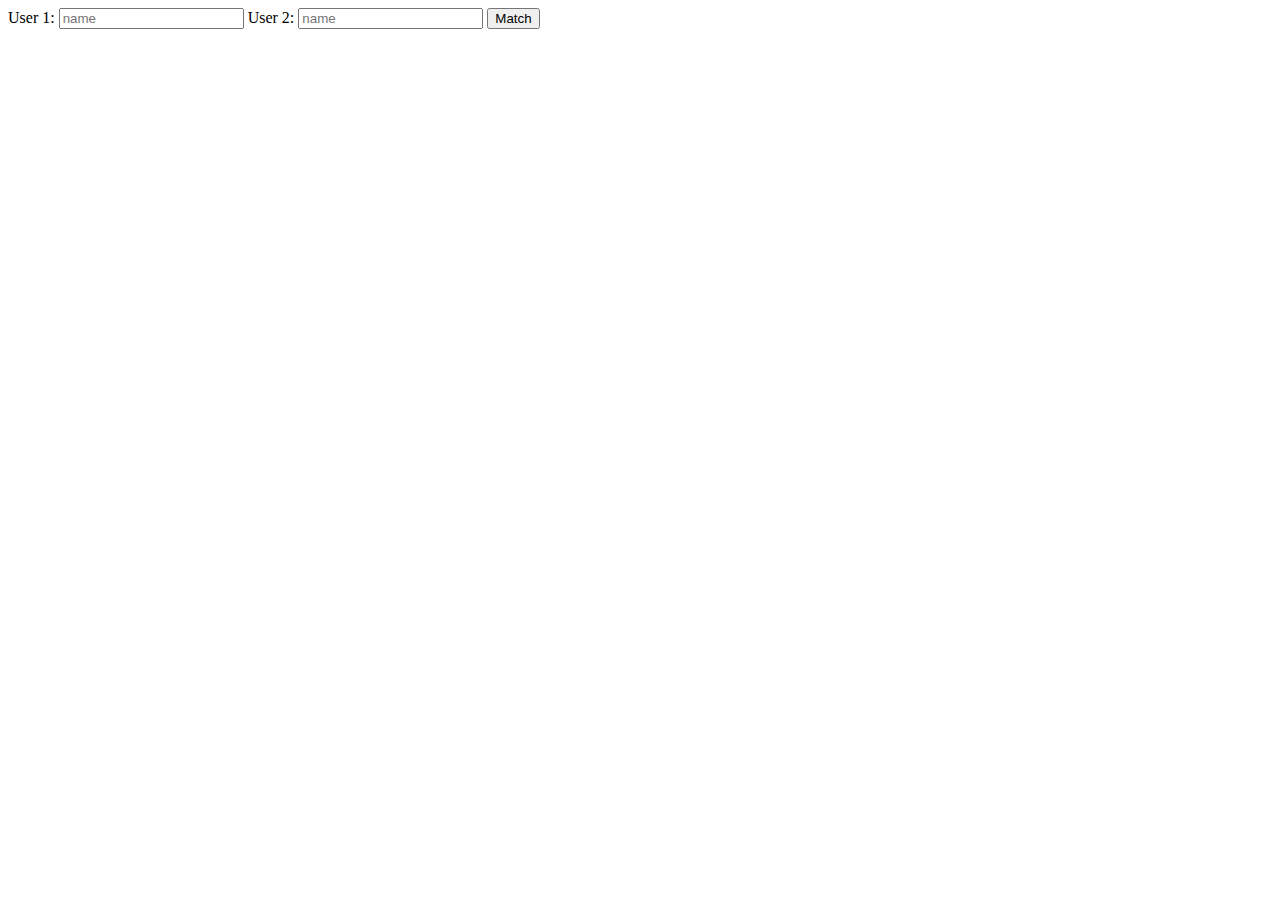
==== templates/index.html @ 27b74013 "shared artists" ====
<!DOCTYPE html>
<html lang="en">
<head>
    <meta charset="UTF-8">
    <meta http-equiv="X-UA-Compatible" content="IE=edge">
    <meta name="viewport" content="width=device-width, initial-scale=1.0">
    <title>Spotify Matchmaker</title>
</head>
<body>
    <!--
        PLAYLIST 1: https://open.spotify.com/playlist/2b08l28qJ61zKFztCRrNOl?si=dbc23b7bc7d3480b
        PLAYLIST 2: https://open.spotify.com/playlist/6aTmvWaCEYUOy9xOH5aQ6I?si=30540fbdf2b6479e

        2b08l28qJ61zKFztCRrNOl
        6aTmvWaCEYUOy9xOH5aQ6I
    -->
    <form action="/match" method="POST">
        <label for="user1">User 1:</label>
        <input type="text" id="user1" name="user1" placeholder="name">

        <label for="user2">User 2:</label>
        <input type="text" id="user2" name="user2" placeholder="name">

        <input type="submit" value="Match">
    </form>
</body>
</html>
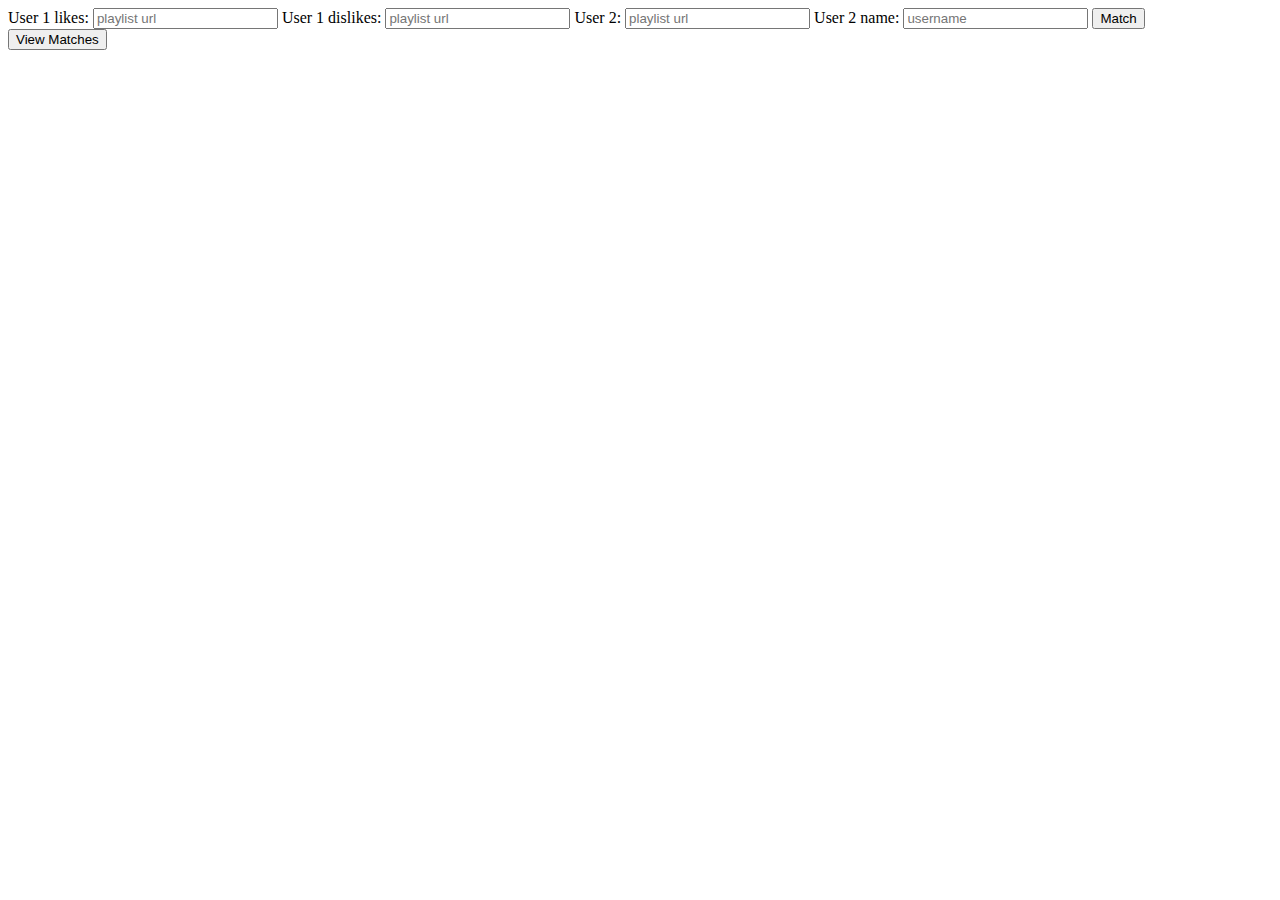
==== commit 951cbbfc: "print match result on webpage!!" ====
--- a/templates/index.html
+++ b/templates/index.html
@@ -4,24 +4,27 @@
     <meta charset="UTF-8">
     <meta http-equiv="X-UA-Compatible" content="IE=edge">
     <meta name="viewport" content="width=device-width, initial-scale=1.0">
-    <title>Spotify Matchmaker</title>
+    <title>Tinderfy</title>
 </head>
 <body>
-    <!--
-        PLAYLIST 1: https://open.spotify.com/playlist/2b08l28qJ61zKFztCRrNOl?si=dbc23b7bc7d3480b
-        PLAYLIST 2: https://open.spotify.com/playlist/6aTmvWaCEYUOy9xOH5aQ6I?si=30540fbdf2b6479e
+    <form action="/match" method="POST">
+        <label for="input1">User 1 likes:</label>
+        <input type="text" id="input1" name="input1" placeholder="playlist url">
 
-        2b08l28qJ61zKFztCRrNOl
-        6aTmvWaCEYUOy9xOH5aQ6I
-    -->
-    <form action="/match" method="POST">
-        <label for="user1">User 1:</label>
-        <input type="text" id="user1" name="user1" placeholder="name">
+        <label for="input2">User 1 dislikes:</label>
+        <input type="text" id="input2" name="input2" placeholder="playlist url">
 
-        <label for="user2">User 2:</label>
-        <input type="text" id="user2" name="user2" placeholder="name">
+        <label for="input3">User 2:</label>
+        <input type="text" id="input3" name="input3" placeholder="playlist url">
+
+        <label for="input4">User 2 name:</label>
+        <input type="text" id="input4" name="input4" placeholder="username"> 
 
         <input type="submit" value="Match">
     </form>
+    
+    <form action="/saved" method="POST">
+        <input type="submit" value="View Matches">
+    </form>
 </body>
 </html>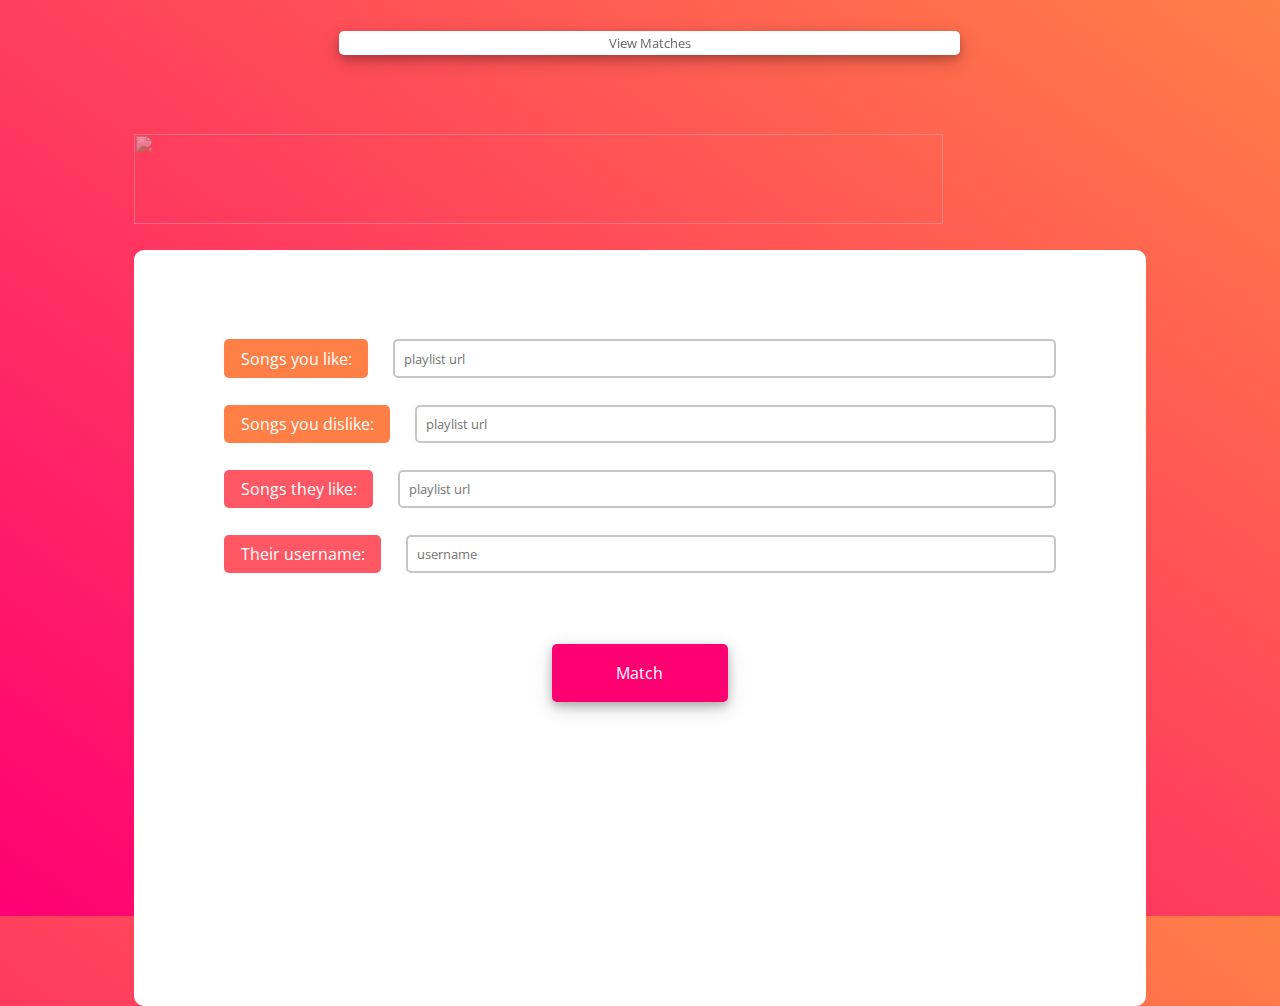
==== commit 39163b0f: "improved homepage styling (*not tested*)" ====
--- a/templates/index.html
+++ b/templates/index.html
@@ -4,27 +4,39 @@
     <meta charset="UTF-8">
     <meta http-equiv="X-UA-Compatible" content="IE=edge">
     <meta name="viewport" content="width=device-width, initial-scale=1.0">
+    <link rel="stylesheet" href="../static/global.css" />
+    <link rel="stylesheet" href="../static/home.css" />
     <title>Tinderfy</title>
 </head>
 <body>
+    <form class="buttons" id="top" action="/saved" method="POST">
+        <input class="button" type="submit" value="View Matches">
+    </form>
+
     <form action="/match" method="POST">
-        <label for="input1">User 1 likes:</label>
-        <input type="text" id="input1" name="input1" placeholder="playlist url">
-
-        <label for="input2">User 1 dislikes:</label>
-        <input type="text" id="input2" name="input2" placeholder="playlist url">
-
-        <label for="input3">User 2:</label>
-        <input type="text" id="input3" name="input3" placeholder="playlist url">
-
-        <label for="input4">User 2 name:</label>
-        <input type="text" id="input4" name="input4" placeholder="username"> 
-
-        <input type="submit" value="Match">
+        <img id="logo" src="../ignore/test_image.png">
+        <div id="input-section">
+            <div class="input">
+                <label id="label1" for="input1">Songs you like:</label>
+                <input type="text" class="input-box" id="input1" name="input1" placeholder="playlist url">
+            </div>
+            <div class="input">
+                <label id="label2" for="input2">Songs you dislike:</label>
+                <input type="text" class="input-box" id="input2" name="input2" placeholder="playlist url">
+            </div>
+            <div class="input">
+                <label id="label3" for="input3">Songs they like:</label>
+                <input type="text" class="input-box" id="input3" name="input3" placeholder="playlist url">
+            </div>        
+            <div class="input">
+                <label id="label4" for="input4">Their username:</label>
+                <input type="text" class="input-box" id="input4" name="input4" placeholder="username"> 
+            </div>
+                    
+        
+        <input class="button" id="match-button" type="submit" value="Match">
     </form>
     
-    <form action="/saved" method="POST">
-        <input type="submit" value="View Matches">
-    </form>
+    
 </body>
 </html>--- a/static/global.css
+++ b/static/global.css
@@ -0,0 +1,76 @@
+@import url('https://fonts.googleapis.com/css2?family=Open+Sans:wght@400;700&display=swap');
+
+:root {
+    --pink: #FF0072;
+    --scarlet: #FF5864;
+    --orange: #FF7F47;
+    --dk-grey: #333333;
+    --grey: #666666;
+    --lt-grey: #c6c6c6;
+
+    --dislike-col: #e30053;
+    --superlike-col: #20b0f7;
+    --like-col: #00eb8d;
+}
+
+* {
+    font-family: "Open Sans", sans-serif;
+    
+}
+
+* h1, * h2, * h3 {
+    color: var(--dk-grey);
+}
+
+
+body {
+    background-image: linear-gradient(to top right, var(--pink) , var(--orange));
+}
+
+* p, * a {
+    color: var(--grey);
+}
+
+.container {
+    background-color: white;
+    border-radius: 20px;
+    margin: auto;
+    position: relative;
+    height: 90vh;
+    width: 80%;
+    padding-bottom: 5%;
+    margin-top: 10%;
+}
+
+.buttons {
+    align-items: center;
+    width: 50%;
+    display: flex;
+    justify-content: space-around;
+    margin: auto;
+    padding: 1%;
+}
+
+.button {
+    background-color: white;
+    border: none;
+    box-shadow: 0 4px 8px 0 rgba(0, 0, 0, 0.2), 0 6px 20px 0 rgba(0, 0, 0, 0.19);
+}
+
+#top {
+    position: fixed;
+    z-index: 10;
+    top: 2vh;
+    left: 10vw;
+    right: 10vw;
+}
+
+#top input {
+    background-color: white;
+    color: var(--grey);
+    padding: 3px 8px 3px 8px;
+}
+
+#top input:hover {
+    color: var(--scarlet);
+}
--- a/static/home.css
+++ b/static/home.css
@@ -0,0 +1,66 @@
+/* HEADER */
+
+body {
+    height: 100vh;
+}
+
+#logo {
+    margin: 10% 10% 2% 10%;
+    width: 80%;
+    height: 10vh;
+    opacity: 0.4;
+}
+
+/* INPUTS */
+
+#input-section {
+    background-color: white;
+    margin: auto;
+    width: 70%;
+    padding: 5%;
+    border-radius: 10px;
+    height: 70vh;
+    align-items: center;
+    justify-content: center;
+}
+
+.input {
+    margin: 3%;
+    display: flex;
+}
+
+label {
+    color: white;
+    padding: 1% 2% 1% 2%;
+    border-radius: 5px;;
+}
+
+input {
+    border-radius: 5px;
+    border: var(--lt-grey) solid 2px;
+    padding: 1%;
+    flex: 2;
+    margin-left: 3%;
+}
+
+#label1, #label2 {
+    background-color: var(--orange);
+}
+
+#label3, #label4 {
+    background-color: var(--scarlet);
+}
+
+/* BOTTOM */
+#match-button {
+    background-color: var(--pink);
+    color: white;
+    margin: 5% 40% 10% 40%;
+    width: 20%;
+    font-size: 1rem;
+    padding: 2%;
+}
+
+#match-button:hover {
+    background-color: var(--orange);
+}
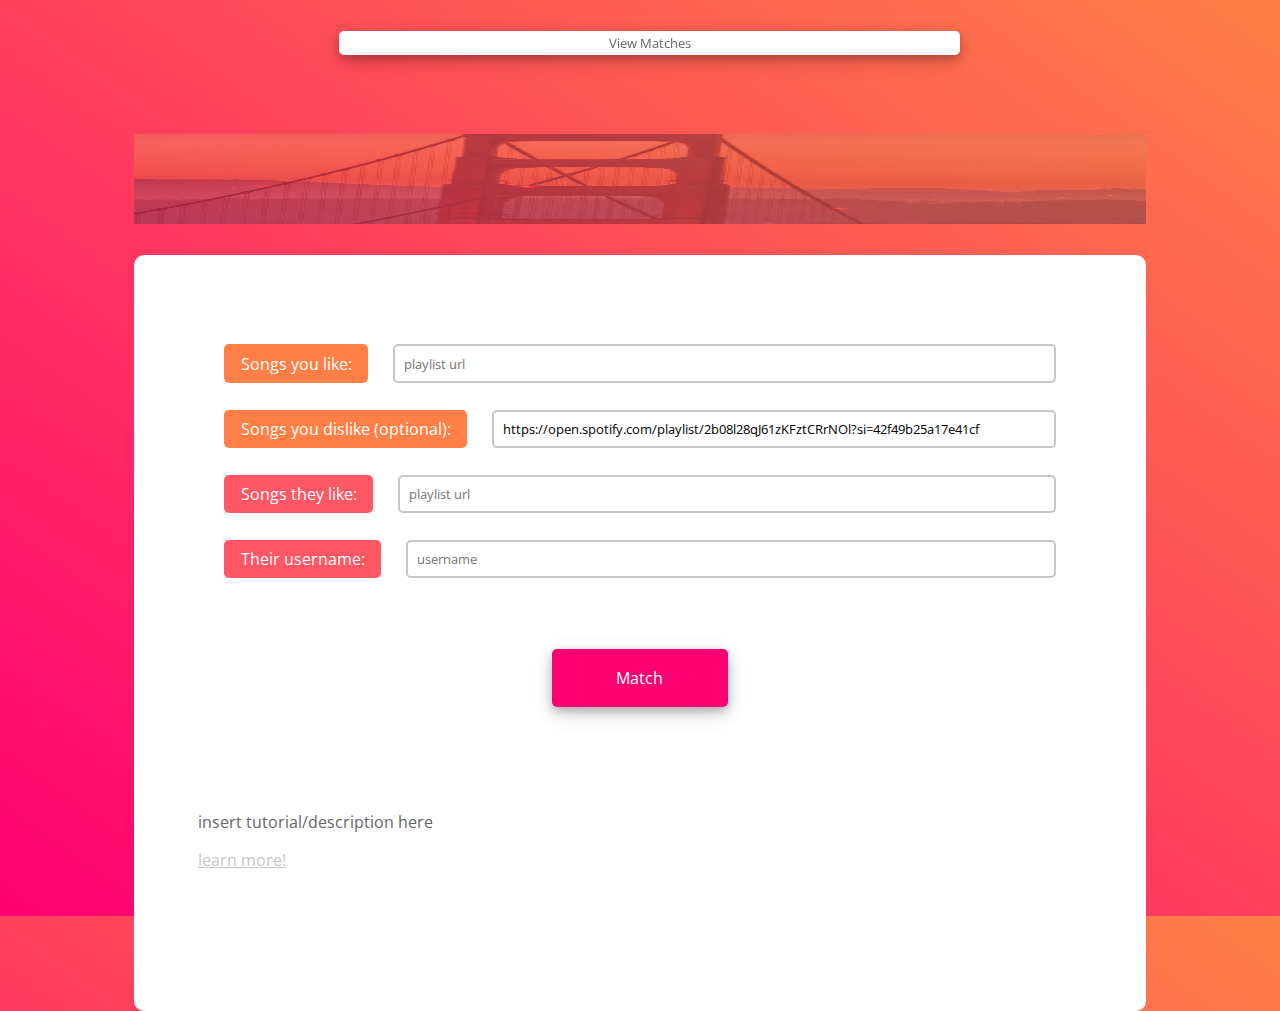
==== commit c9b3e803: "homescreen (mostly) and match screen" ====
--- a/templates/index.html
+++ b/templates/index.html
@@ -14,15 +14,15 @@
     </form>
 
     <form action="/match" method="POST">
-        <img id="logo" src="../ignore/test_image.png">
+        <img id="logo" src="../static/test_image.png">
         <div id="input-section">
             <div class="input">
                 <label id="label1" for="input1">Songs you like:</label>
                 <input type="text" class="input-box" id="input1" name="input1" placeholder="playlist url">
             </div>
             <div class="input">
-                <label id="label2" for="input2">Songs you dislike:</label>
-                <input type="text" class="input-box" id="input2" name="input2" placeholder="playlist url">
+                <label id="label2" for="input2">Songs you dislike (optional):</label>
+                <input type="text" class="input-box" id="input2" name="input2" placeholder="playlist url" value="https://open.spotify.com/playlist/2b08l28qJ61zKFztCRrNOl?si=42f49b25a17e41cf">
             </div>
             <div class="input">
                 <label id="label3" for="input3">Songs they like:</label>
@@ -37,6 +37,8 @@
         <input class="button" id="match-button" type="submit" value="Match">
     </form>
     
+    <p> insert tutorial/description here</p>
+    <a href="https://github.com/kath3rine/tinderfy">learn more!</a>
     
 </body>
 </html>--- a/static/global.css
+++ b/static/global.css
@@ -36,7 +36,6 @@
     border-radius: 20px;
     margin: auto;
     position: relative;
-    height: 90vh;
     width: 80%;
     padding-bottom: 5%;
     margin-top: 10%;
--- a/static/home.css
+++ b/static/home.css
@@ -64,3 +64,7 @@
 #match-button:hover {
     background-color: var(--orange);
 }
+
+a {
+    color: var(--lt-grey)
+}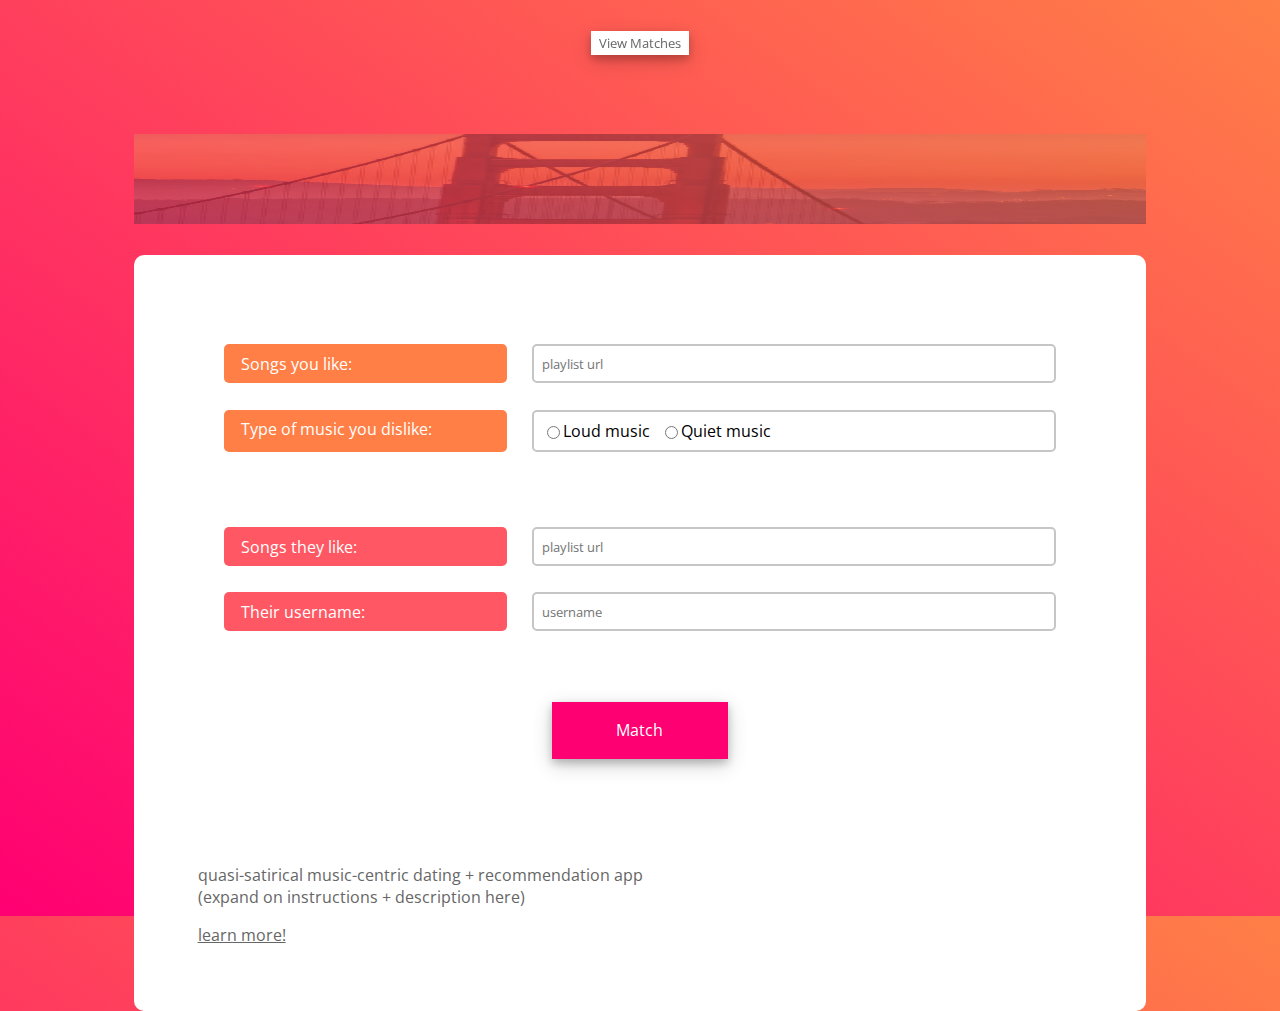
==== commit e44b6aa4: "toggle + some styling" ====
--- a/templates/index.html
+++ b/templates/index.html
@@ -17,19 +17,27 @@
         <img id="logo" src="../static/test_image.png">
         <div id="input-section">
             <div class="input">
-                <label id="label1" for="input1">Songs you like:</label>
+                <label class="text-label" id="label1" for="input1">Songs you like:</label>
                 <input type="text" class="input-box" id="input1" name="input1" placeholder="playlist url">
             </div>
             <div class="input">
-                <label id="label2" for="input2">Songs you dislike (optional):</label>
-                <input type="text" class="input-box" id="input2" name="input2" placeholder="playlist url" value="https://open.spotify.com/playlist/2b08l28qJ61zKFztCRrNOl?si=42f49b25a17e41cf">
+                <label id="label2" class="text-label" for="input2">Type of music you dislike:</label>
+                <!--
+                    <input type="text" class="input-box" id="input2" name="input2" placeholder="playlist url" value="https://open.spotify.com/playlist/2b08l28qJ61zKFztCRrNOl?si=42f49b25a17e41cf">
+                -->
+                <div id="radio-buttons">
+                    <input type="radio" class="my-radio-button" id="option1" name="options" value="option1">Loud music</input>
+                    <input type="radio" class="my-radio-button" id="option2" name="options" value="option2">Quiet music</input>
+                </div>
             </div>
+
+        </br>
             <div class="input">
-                <label id="label3" for="input3">Songs they like:</label>
+                <label id="label3" class="text-label" for="input3">Songs they like:</label>
                 <input type="text" class="input-box" id="input3" name="input3" placeholder="playlist url">
             </div>        
             <div class="input">
-                <label id="label4" for="input4">Their username:</label>
+                <label id="label4" class="text-label" for="input4">Their username:</label>
                 <input type="text" class="input-box" id="input4" name="input4" placeholder="username"> 
             </div>
                     
@@ -37,7 +45,7 @@
         <input class="button" id="match-button" type="submit" value="Match">
     </form>
     
-    <p> insert tutorial/description here</p>
+    <p> quasi-satirical music-centric dating + recommendation app </br>(expand on instructions + description here)</p>
     <a href="https://github.com/kath3rine/tinderfy">learn more!</a>
     
 </body>
--- a/static/global.css
+++ b/static/global.css
@@ -36,8 +36,9 @@
     border-radius: 20px;
     margin: auto;
     position: relative;
+    height: 100%;
     width: 80%;
-    padding-bottom: 5%;
+    padding-bottom: 20%;
     margin-top: 10%;
 }
 
--- a/static/home.css
+++ b/static/home.css
@@ -29,18 +29,11 @@
     display: flex;
 }
 
-label {
+.text-label {
     color: white;
     padding: 1% 2% 1% 2%;
     border-radius: 5px;;
-}
-
-input {
-    border-radius: 5px;
-    border: var(--lt-grey) solid 2px;
-    padding: 1%;
-    flex: 2;
-    margin-left: 3%;
+    width: 30%;
 }
 
 #label1, #label2 {
@@ -49,6 +42,37 @@
 
 #label3, #label4 {
     background-color: var(--scarlet);
+}
+
+/* RADIO BUTTONS */
+
+.input-box {
+    border-radius: 5px;
+    border: var(--lt-grey) solid 2px;
+    padding: 1%;
+    flex: 2;
+    margin-left: 3%;
+}
+
+#radio-buttons {
+    align-items: center;
+    display: flex;
+    justify-content: left;
+    border: blue solid 2px;
+    z-index: 10;
+    border-radius: 5px;
+    border: var(--lt-grey) solid 2px;
+    padding: 1%;
+    flex: 2;
+    margin-left: 3%;
+}
+
+#radio-buttons input::placeholder {
+    color: green;
+}
+
+#option2 {
+    margin-left: 15px;
 }
 
 /* BOTTOM */
@@ -62,9 +86,9 @@
 }
 
 #match-button:hover {
-    background-color: var(--orange);
+    color: var(--lt-grey);
 }
 
 a {
-    color: var(--lt-grey)
+    color: var(--grey)
 }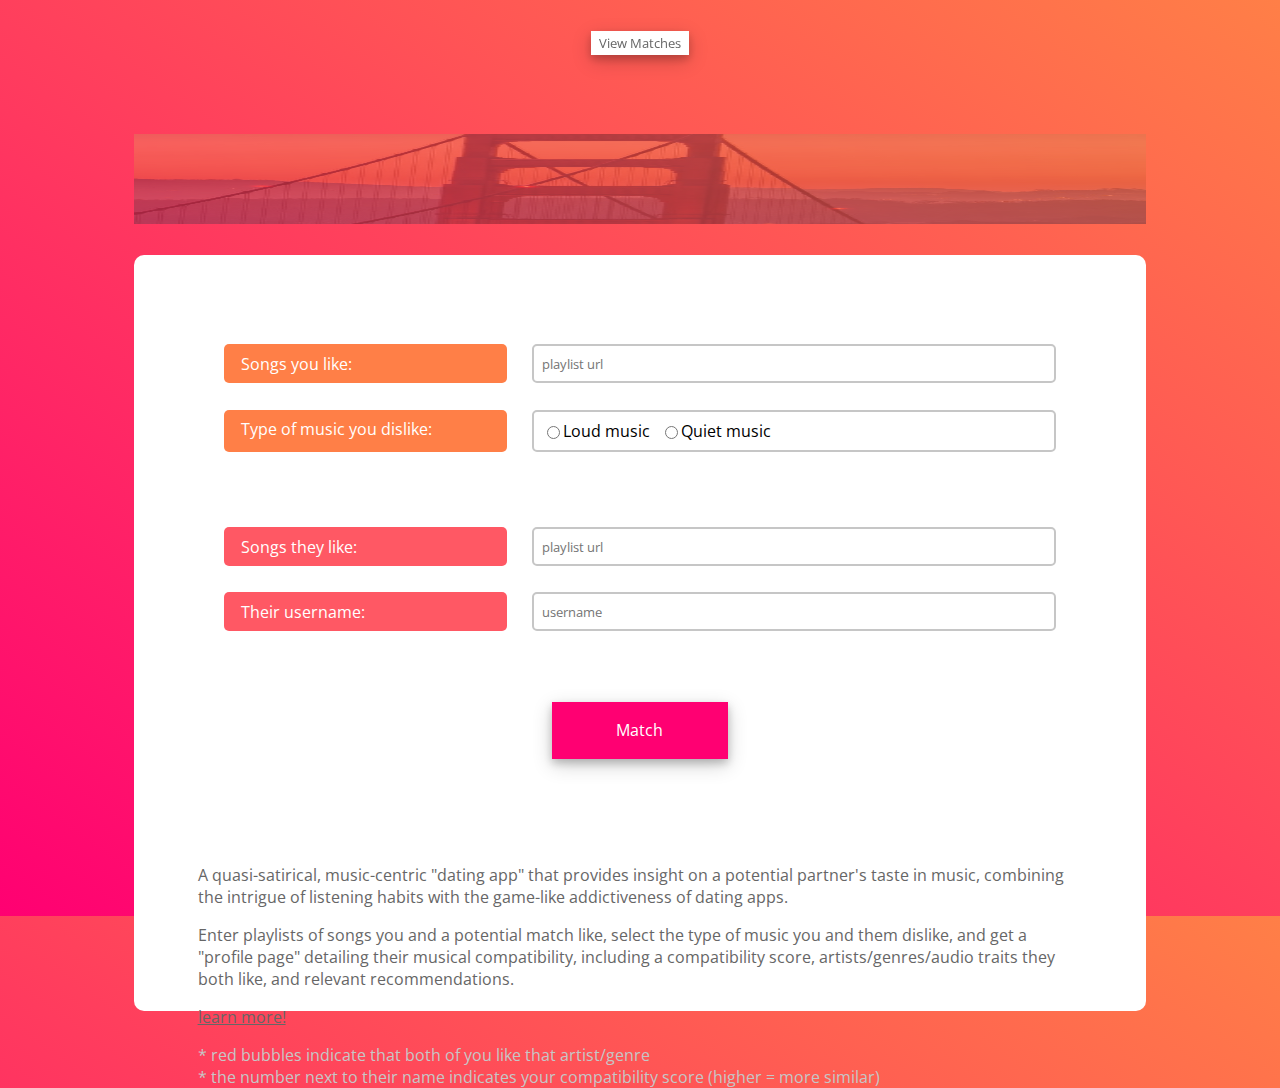
==== commit 17b9516e: "readme, minor styling" ====
--- a/templates/index.html
+++ b/templates/index.html
@@ -45,8 +45,21 @@
         <input class="button" id="match-button" type="submit" value="Match">
     </form>
     
-    <p> quasi-satirical music-centric dating + recommendation app </br>(expand on instructions + description here)</p>
-    <a href="https://github.com/kath3rine/tinderfy">learn more!</a>
+    <div class="description">
+        <p id="main-description"> 
+            A quasi-satirical, music-centric "dating app" that provides insight on a potential partner's taste in music, combining the intrigue of listening habits with the game-like addictiveness of dating apps. 
+        </p>
+        <p>
+            Enter playlists of songs you and a potential match like, select the type of music you and them dislike, and get a "profile page" detailing their musical compatibility, including a compatibility score, artists/genres/audio traits they both like, and relevant recommendations. 
+        </p>
+        <a href="https://github.com/kath3rine/tinderfy">learn more!</a>
+        <p id="footnote">
+            * red bubbles indicate that both of you like that artist/genre</br>
+            * the number next to their name indicates your compatibility score (higher = more similar)
+        </p>
+    
+    </div>
+    
     
 </body>
 </html>--- a/static/global.css
+++ b/static/global.css
@@ -38,7 +38,7 @@
     position: relative;
     height: 100%;
     width: 80%;
-    padding-bottom: 20%;
+    padding-bottom: 10%;
     margin-top: 10%;
 }
 
--- a/static/home.css
+++ b/static/home.css
@@ -90,5 +90,13 @@
 }
 
 a {
-    color: var(--grey)
+    color: var(--grey);
+}
+
+a:hover {
+    color: var(--scarlet);
+}
+
+#footnote {
+    color: var(--lt-grey);
 }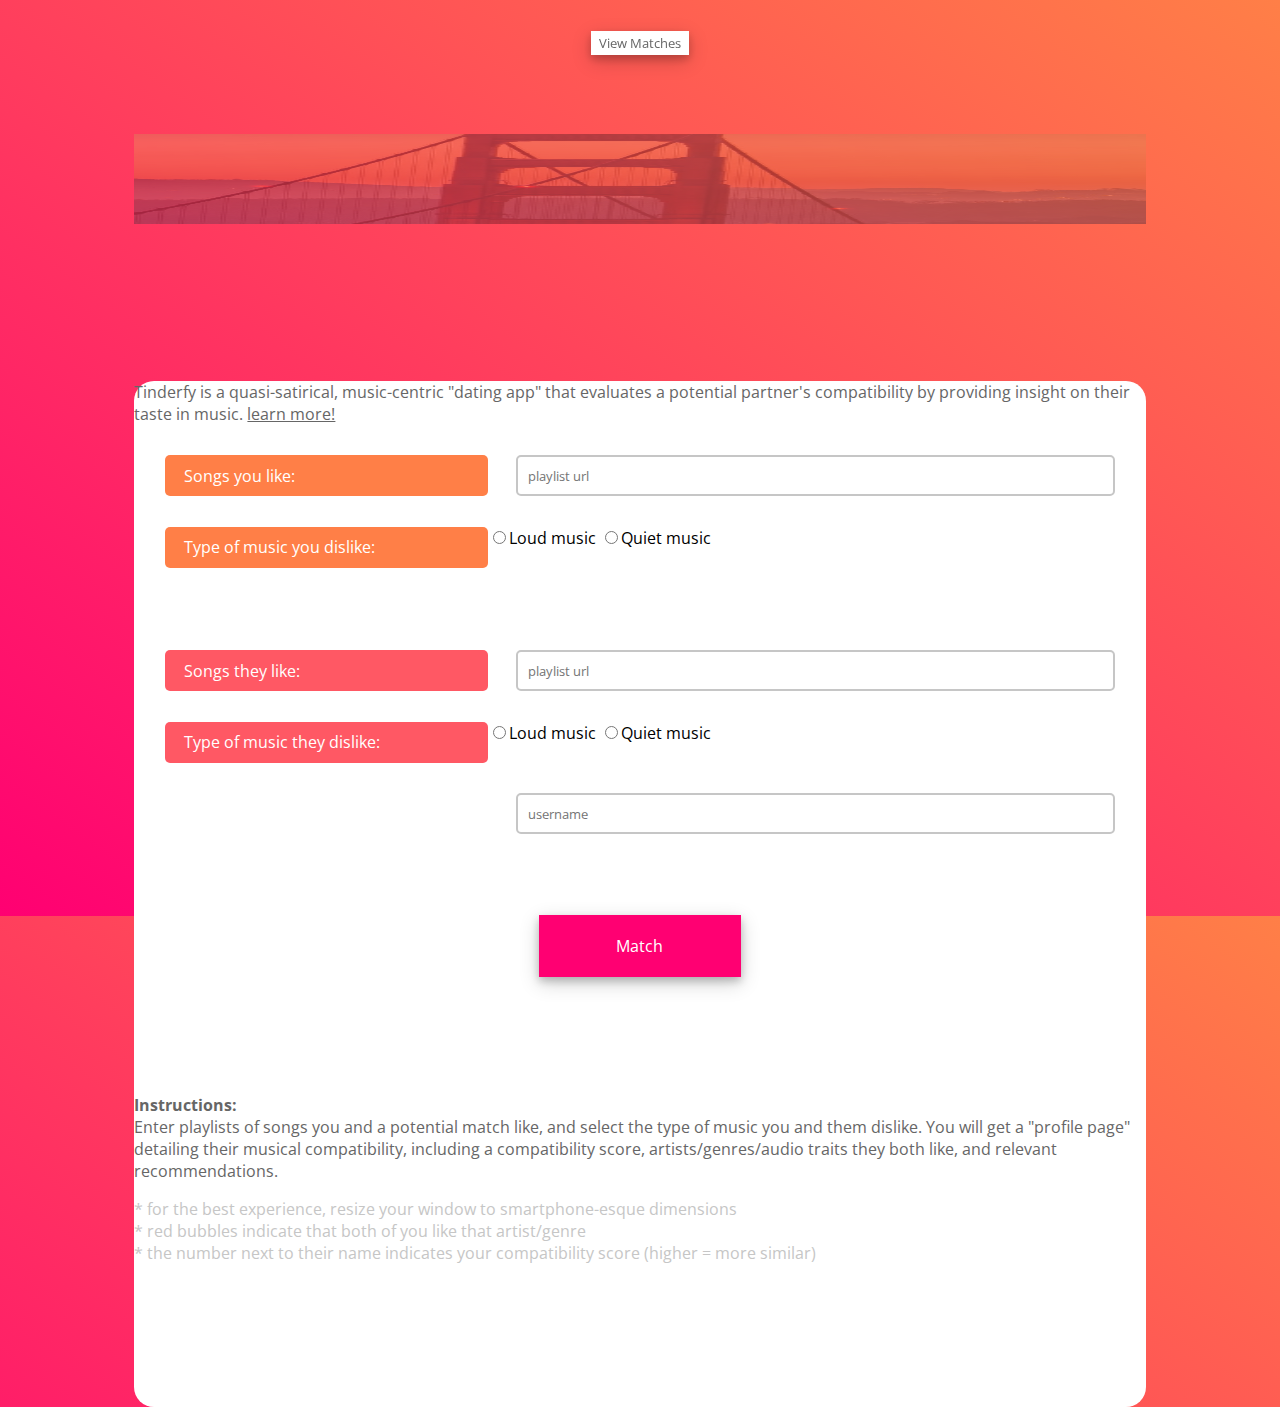
==== commit 220d621b: "major refactoring!!" ====
--- a/templates/index.html
+++ b/templates/index.html
@@ -12,53 +12,74 @@
     <form class="buttons" id="top" action="/saved" method="POST">
         <input class="button" type="submit" value="View Matches">
     </form>
+    
 
     <form action="/match" method="POST">
         <img id="logo" src="../static/test_image.png">
-        <div id="input-section">
+        <div id="input-container" class="container">
+            <p class="description" id="about">
+                Tinderfy is a quasi-satirical, music-centric "dating app" that evaluates a potential partner's compatibility by providing insight on their taste in music. <a href="https://github.com/kath3rine/tinderfy">learn more!</a>
+                
+            </p>
+
+            <!-- songs you like-->
             <div class="input">
                 <label class="text-label" id="label1" for="input1">Songs you like:</label>
                 <input type="text" class="input-box" id="input1" name="input1" placeholder="playlist url">
             </div>
+
+            <!-- type of music you dislike-->
             <div class="input">
                 <label id="label2" class="text-label" for="input2">Type of music you dislike:</label>
-                <!--
-                    <input type="text" class="input-box" id="input2" name="input2" placeholder="playlist url" value="https://open.spotify.com/playlist/2b08l28qJ61zKFztCRrNOl?si=42f49b25a17e41cf">
-                -->
-                <div id="radio-buttons">
-                    <input type="radio" class="my-radio-button" id="option1" name="options" value="option1">Loud music</input>
-                    <input type="radio" class="my-radio-button" id="option2" name="options" value="option2">Quiet music</input>
+                
+                <div class="radio-buttons">
+                    <input type="radio" class="my-radio-button" id="dislike1-option1" name="dislikes1" value="dislike1-option1">Loud music</input>
+                    <input type="radio" class="my-radio-button" id="dislike1-option2" name="dislikes1" value="dislike1-option2">Quiet music</input>
                 </div>
             </div>
 
         </br>
+            <!-- songs they like-->
             <div class="input">
                 <label id="label3" class="text-label" for="input3">Songs they like:</label>
                 <input type="text" class="input-box" id="input3" name="input3" placeholder="playlist url">
-            </div>        
+            </div>    
+
+            <!-- type of music they dislike-->
             <div class="input">
-                <label id="label4" class="text-label" for="input4">Their username:</label>
-                <input type="text" class="input-box" id="input4" name="input4" placeholder="username"> 
+                <label id="label4" class="text-label" for="input4">Type of music they dislike:</label>
+                
+                <div class="radio-buttons">
+                    <input type="radio" class="my-radio-button" id="dislike2-option1" name="dislikes2" value="dislike2-option1">Loud music</input>
+                    <input type="radio" class="my-radio-button" id="dislike2-option2" name="dislikes2" value="dislike2-option2">Quiet music</input>
+                </div>
+            </div>
+            
+            <!-- their username-->
+            <div class="input">
+                <label id="label5" class="text-label" for="input5">Their username:</label>
+                <input type="text" class="input-box" id="input5" name="input5" placeholder="username"> 
             </div>
                     
         
         <input class="button" id="match-button" type="submit" value="Match">
     </form>
     
-    <div class="description">
-        <p id="main-description"> 
-            A quasi-satirical, music-centric "dating app" that provides insight on a potential partner's taste in music, combining the intrigue of listening habits with the game-like addictiveness of dating apps. 
+    <div id="description-section">
+        <p class="description"> 
+            <strong>Instructions:</strong> </br>
+            Enter playlists of songs you and a potential match like, and select the type of music you and them dislike. You will get a "profile page" detailing their musical compatibility, including a compatibility score, artists/genres/audio traits they both like, and relevant recommendations. 
         </p>
-        <p>
-            Enter playlists of songs you and a potential match like, select the type of music you and them dislike, and get a "profile page" detailing their musical compatibility, including a compatibility score, artists/genres/audio traits they both like, and relevant recommendations. 
-        </p>
-        <a href="https://github.com/kath3rine/tinderfy">learn more!</a>
-        <p id="footnote">
+        
+        
+        <p class="description" id="footnote">
+            * for the best experience, resize your window to smartphone-esque dimensions </br>
             * red bubbles indicate that both of you like that artist/genre</br>
             * the number next to their name indicates your compatibility score (higher = more similar)
         </p>
     
     </div>
+</div>
     
     
 </body>
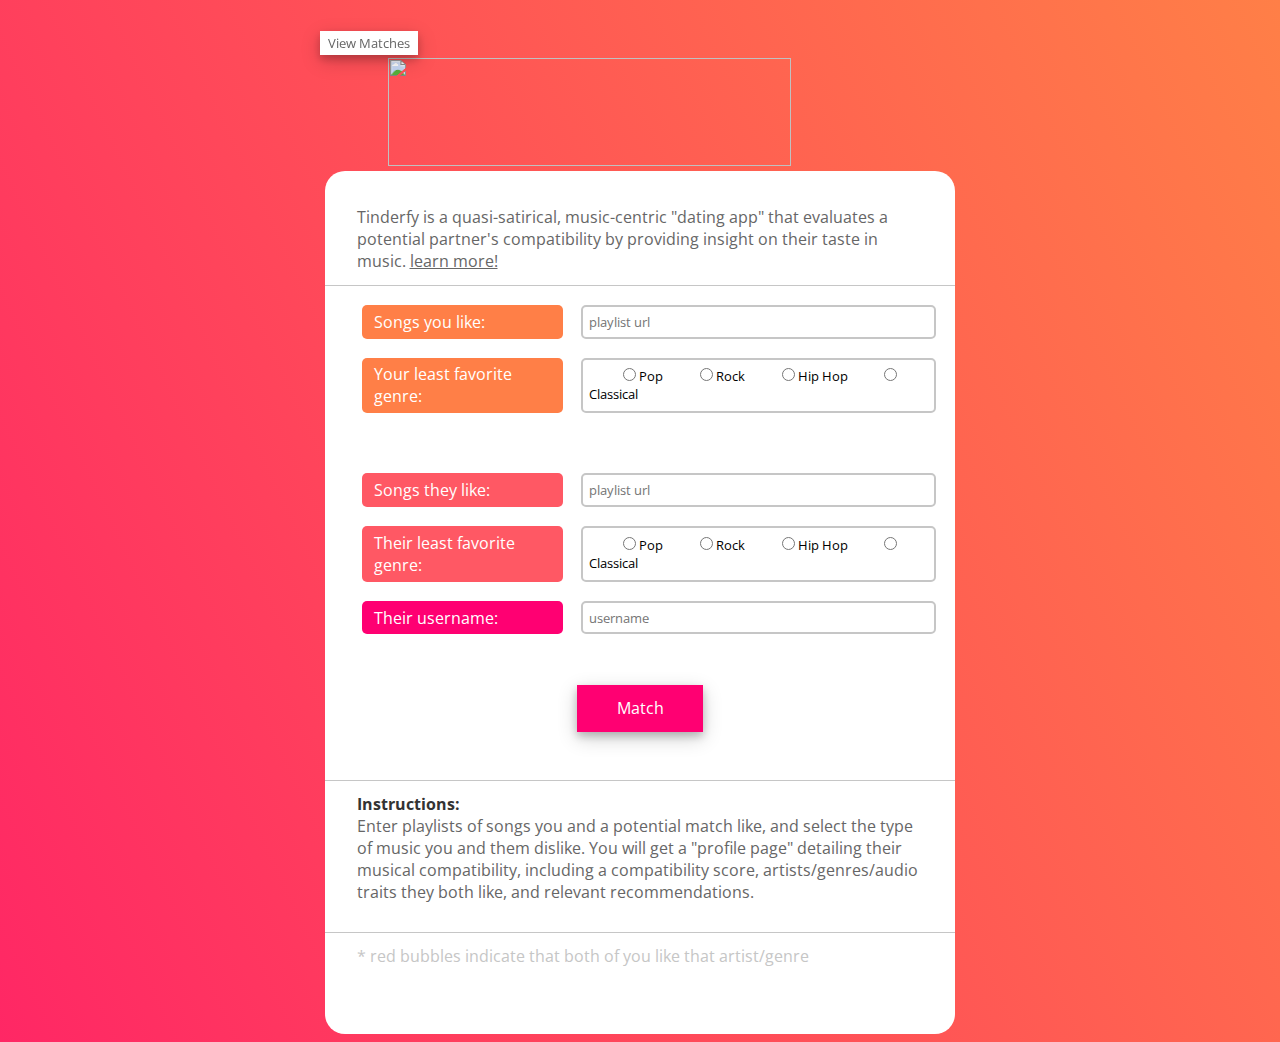
==== commit 1c4be6ef: "dislike options + real logo" ====
--- a/templates/index.html
+++ b/templates/index.html
@@ -13,9 +13,9 @@
         <input class="button" type="submit" value="View Matches">
     </form>
     
-
+    <div id="big">
     <form action="/match" method="POST">
-        <img id="logo" src="../static/test_image.png">
+        <img id="logo" src="../static/logo.png">
         <div id="input-container" class="container">
             <p class="description" id="about">
                 Tinderfy is a quasi-satirical, music-centric "dating app" that evaluates a potential partner's compatibility by providing insight on their taste in music. <a href="https://github.com/kath3rine/tinderfy">learn more!</a>
@@ -30,11 +30,13 @@
 
             <!-- type of music you dislike-->
             <div class="input">
-                <label id="label2" class="text-label" for="input2">Type of music you dislike:</label>
+                <label id="label2" class="text-label" for="input2">Your least favorite genre:</label>
                 
                 <div class="radio-buttons">
-                    <input type="radio" class="my-radio-button" id="dislike1-option1" name="dislikes1" value="dislike1-option1">Loud music</input>
-                    <input type="radio" class="my-radio-button" id="dislike1-option2" name="dislikes1" value="dislike1-option2">Quiet music</input>
+                    <input type="radio" class="my-radio-button" id="dislike1-option1" name="dislikes1" value="dislike1-option1">Pop</input>
+                    <input type="radio" class="my-radio-button" id="dislike1-option2" name="dislikes1" value="dislike1-option2">Rock</input>
+                    <input type="radio" class="my-radio-button" id="dislike1-option3" name="dislikes1" value="dislike1-option3">Hip Hop</input>
+                    <input type="radio" class="my-radio-button" id="dislike1-option4" name="dislikes1" value="dislike1-option4">Classical</input>
                 </div>
             </div>
 
@@ -47,11 +49,13 @@
 
             <!-- type of music they dislike-->
             <div class="input">
-                <label id="label4" class="text-label" for="input4">Type of music they dislike:</label>
+                <label id="label4" class="text-label" for="input4">Their least favorite genre:</label>
                 
                 <div class="radio-buttons">
-                    <input type="radio" class="my-radio-button" id="dislike2-option1" name="dislikes2" value="dislike2-option1">Loud music</input>
-                    <input type="radio" class="my-radio-button" id="dislike2-option2" name="dislikes2" value="dislike2-option2">Quiet music</input>
+                    <input type="radio" class="my-radio-button" id="dislike2-option1" name="dislikes2" value="dislike2-option1">Pop</input>
+                    <input type="radio" class="my-radio-button" id="dislike2-option2" name="dislikes2" value="dislike2-option2">Rock</input>
+                    <input type="radio" class="my-radio-button" id="dislike2-option3" name="dislikes2" value="dislike2-option3">Hip Hop</input>
+                    <input type="radio" class="my-radio-button" id="dislike2-option4" name="dislikes2" value="dislike2-option4">Classical</input>
                 </div>
             </div>
             
@@ -73,12 +77,11 @@
         
         
         <p class="description" id="footnote">
-            * for the best experience, resize your window to smartphone-esque dimensions </br>
             * red bubbles indicate that both of you like that artist/genre</br>
-            * the number next to their name indicates your compatibility score (higher = more similar)
         </p>
     
     </div>
+</div>
 </div>
     
     
--- a/static/global.css
+++ b/static/global.css
@@ -25,21 +25,25 @@
 
 body {
     background-image: linear-gradient(to top right, var(--pink) , var(--orange));
+    background-size: 100vw 300vh;
 }
 
 * p, * a {
     color: var(--grey);
 }
 
+* a:hover {
+    color: var(--scarlet);
+}
+
 .container {
     background-color: white;
     border-radius: 20px;
-    margin: auto;
     position: relative;
     height: 100%;
-    width: 80%;
-    padding-bottom: 10%;
-    margin-top: 10%;
+    width: 70vh;
+    padding-bottom: 5%;
+    margin: auto;
 }
 
 .buttons {
--- a/static/home.css
+++ b/static/home.css
@@ -1,27 +1,36 @@
 /* HEADER */
 
-body {
-    height: 100vh;
+
+.description {
+    padding: 2% 5% 2% 5%;
+    border-top: var(--lt-grey) solid 1px;
+}
+
+/* TOP */
+
+#about {
+    border-top: none;
+    border-bottom: var(--lt-grey) solid 1px;
+    padding-top: 0px;
 }
 
 #logo {
-    margin: 10% 10% 2% 10%;
     width: 80%;
-    height: 10vh;
-    opacity: 0.4;
+    position: relative;
+    height: 12vh;
+    margin-top: 8%;
+    left: 10%;
+    object-fit: cover;
+}
+
+#top {
+    justify-content: left;
 }
 
 /* INPUTS */
-
-#input-section {
-    background-color: white;
-    margin: auto;
-    width: 70%;
-    padding: 5%;
-    border-radius: 10px;
-    height: 70vh;
-    align-items: center;
-    justify-content: center;
+#input-container {
+    padding-top: 3%;
+    padding-bottom: none;
 }
 
 .input {
@@ -34,6 +43,7 @@
     padding: 1% 2% 1% 2%;
     border-radius: 5px;;
     width: 30%;
+    margin-left: 3%;
 }
 
 #label1, #label2 {
@@ -42,6 +52,10 @@
 
 #label3, #label4 {
     background-color: var(--scarlet);
+}
+
+#label5 {
+    background-color: var(--pink);
 }
 
 /* RADIO BUTTONS */
@@ -54,32 +68,27 @@
     margin-left: 3%;
 }
 
-#radio-buttons {
+.radio-buttons {
     align-items: center;
-    display: flex;
     justify-content: left;
-    border: blue solid 2px;
     z-index: 10;
     border-radius: 5px;
     border: var(--lt-grey) solid 2px;
     padding: 1%;
     flex: 2;
+    font-size: 0.8rem;
     margin-left: 3%;
 }
 
-#radio-buttons input::placeholder {
-    color: green;
-}
-
-#option2 {
-    margin-left: 15px;
+.my-radio-button {
+    margin-left: 10%;
 }
 
 /* BOTTOM */
 #match-button {
     background-color: var(--pink);
     color: white;
-    margin: 5% 40% 10% 40%;
+    margin: 5% 40% 5% 40%;
     width: 20%;
     font-size: 1rem;
     padding: 2%;
@@ -88,6 +97,7 @@
 #match-button:hover {
     color: var(--lt-grey);
 }
+
 
 a {
     color: var(--grey);
@@ -99,4 +109,14 @@
 
 #footnote {
     color: var(--lt-grey);
+    padding-bottom: 3%;
+}
+
+strong {
+    color: var(--dk-grey);
+}
+
+#big {
+    margin: auto;
+    width: 70vh;
 }